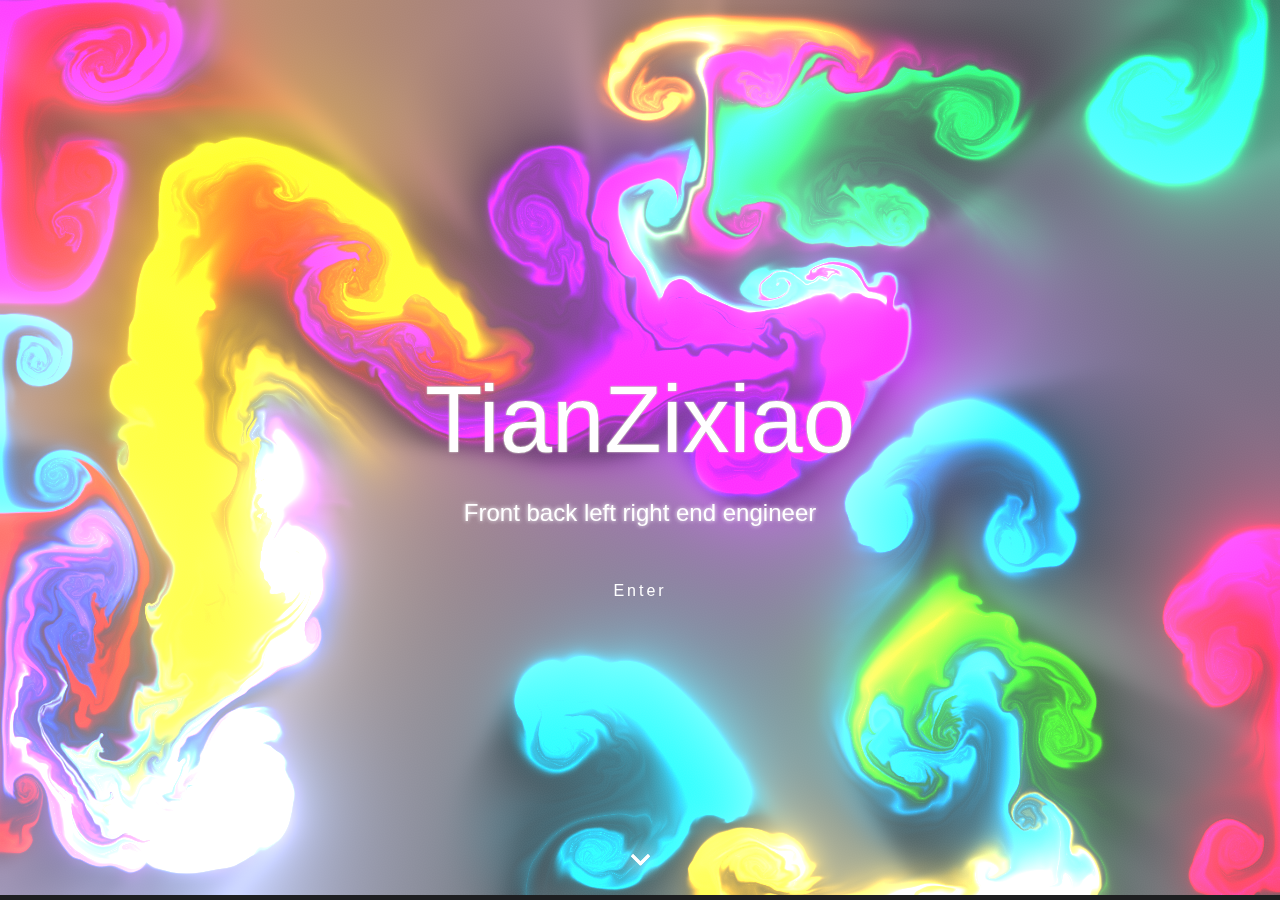
==== index.html @ 8082b752 "🎉个人主页上线~" ====
<!DOCTYPE html>
<html lang="en">
<head>
  <title>天子笑</title>
  <meta charset="utf-8">
  <meta name="viewport" content="width=device-width,initial-scale=1,maximum-scale=2">
  <meta http-equiv="X-UA-Compatible" content="IE=edge,chrome=1">
  <meta name="renderer" content="webkit">
  <meta name="theme-color" content="#222325">
  <meta name="apple-mobile-web-app-status-bar-style" content="#222325">
  <meta name="msapplication-navbutton-color" content="#222325">
	<meta name="description" content="Author:SimonMa,Category:Personal Blog">
  <link rel="icon" href="img/avatar.ico" type="image/x-icon">
  <link rel="shortcut icon" href="img/avatar.ico" type="image/x-icon">
	<link rel="stylesheet" href="css/style.css">
  <link rel="stylesheet" href="css/main.css">
  <link rel="stylesheet" href="css/fontwesome.css">
</head>
</html>
<body>
  <main>
    <div class="content content-intro">
      <div class="content-inner">
        <canvas id="background"></canvas>
        <div class="wrap fade">
          <h2 class="content-title">TianZixiao</h2>
          <h3 class="content-subtitle" original-content="Front back left right end engineer">&nbsp;</h3>
          <a class="enter">Enter</a>
          <div class="arrow arrow-1"></div>
          <div class="arrow arrow-2"></div>
        </div>
      </div>
      <div class="shape-wrap">
        <svg class="shape" width="100%" height="100vh" preserveAspectRatio="none" viewBox="0 0 1440 800" xmlns:pathdata="http://www.codrops.com/">
          <path d="M-44-50C-52.71 28.52 15.86 8.186 184 14.69 383.3 22.39 462.5 12.58 638 14 835.5 15.6 987 6.4 1194 13.86 1661 30.68 1652-36.74 1582-140.1 1512-243.5 15.88-589.5-44-50Z" pathdata:id="M -44,-50 C -137.1,117.4 67.86,445.5 236,452 435.3,459.7 500.5,242.6 676,244 873.5,245.6 957,522.4 1154,594 1593,753.7 1793,226.3 1582,-126 1371,-478.3 219.8,-524.2 -44,-50 Z"></path>
        </svg>
      </div>
    </div>
    <div class="content content-main">
      <nav>
        <a class="active" href="/" target="_blank">个人主页</a>
        <a class="clip"></a>
        <a class="time" href="https://tzxawa.github.io/" target="_blank">个人博客</a>
        <a class="clip"></a>
      </nav>
      <div class="background">
        <canvas id="startrack" width="1536" height="1065"></canvas>
        <div class="cover"></div>
      </div>
      <body>
        <div class="background">
          <canvas id="startrack"></canvas>
          <div class="cover"></div>
        </div>
        <div class="main">
          <div class="ch intro">
            <div class="container">
              <div class="hello">
                <h1 id="slogan">忘羡一曲远 曲终人不散</h1>
                <div class="kong"></div>
                <span class="toppic-line"></span>
                <h2>
                  <div class="circle">
                    <span></span>
                    <span></span>
                    <span></span>
                  </div>Welcome To TianZixiao's Home
                </h2>
              </div>
            </div>
          </div>
          <div class="ch about">
            <div class="container">
              <h2 class="chtitle">Who is <span>TianZixiao</span> ?</h2>
              <div class="clear">
                <div class="introduct">
                  <img class="avatar" src="img/avatar.webp">
                  <p style="padding-top:1em;">我希望你被簇拥包围，你走过的路要繁华盛开，要人声鼎沸。</p>
                  <br>
                  <p>有的时候这个世界看上去是灰色的，不像梦里那么五彩斑斓。可是，就算是这样也一定有些光亮在等着你，哪怕只是些很小的瞬间，也值得你努力活下去！</p>
                  <div class="chatbox">
                    <div class="line loading">
                      <span></span>
                      <span></span>
                      <span></span>
                    </div>
                  </div>
                </div>
                <ul class="skill clear">
                  <li>
                    <p>Python</p>
                    <div class="progress">
                      <div style="width:30%;"></div>
                      <span>高级动态编程语言</span>
                    </div>
                  </li>
                  <li>
                    <p>HTML</p>
                    <div class="progress">
                      <div style="width:30%;"></div>
                      <span>超文本标记语言</span>
                    </div>
                  </li>
                  <li>
                    <p>C++</p>
                    <div class="progress">
                      <div style="width:10%;"></div>
                      <span>通用的面向对象编程语言</span>
                    </div>
                  </li>
                  <li>
                    <p>CSS</p>
                    <div class="progress">
                      <div style="width:20%;"></div>
                      <span>层叠样式表</span>
                    </div>
                  </li>
                  <li>
                    <p>Docker</p>
                    <div class="progress">
                      <div style="width:5%;"></div>
                      <span>轻量服务的容器编排和使用</span>
                    </div>
                  </li>
                  <li>
                    <p>JavaScript</p>
                    <div class="progress">
                      <div style="width:5%;"></div>
                      <span>高级脚本编程语言</span>
                    </div>
                  </li>
                  <li>
                    <p>学习能力</p>
                    <div class="progress">
                      <div style="width:80%;"></div>
                      <span>高效获取与运用知识的能力</span>
                    </div>
                  </li>
                  <li>
                    <p>创造能力</p>
                    <div class="progress">
                      <div style="width:60%;"></div>
                      <span>创新独创与独立思考的能力</span>
                    </div>
                  </li>
                </ul>
              </div>
            </div>
          </div>
          <div class="find ch">
            <div class="container links">
              <h2 class="chtitle">TianZixiao の <span>Socialize<i class="fa fa-envelope faa-wrench animated"></i>
                </span>
              </h2>
              <div class="clear">
                <a href="https://github.com/tzxawa/" target="_blank">
                  <div class="item">
                    <div class="bg" style="background-color:#353535"></div>
                    <div class="inner">
                      <i class="icon-github"></i>
                      <span>Github</span>
                    </div>
                  </div>
                </a>
                <a href="mailto:tzxawa@qq.com" target="_blank">
                  <div class="item">
                    <div class="bg" style="background-color: #FAC70F"></div>
                    <div class="inner">
                      <i class="icon-mail"></i>
                      <span>Mail</span>
                    </div>
                  </div>
                </a>
                <a href="tencent://message/?uin=3085438886&amp;Site=Sambow&amp;Menu=yes">
                  <div class="item">
                    <div class="bg" style="background-color:#e6162d"></div>
                    <div class="inner">
                      <i class="icon-qq"></i>
                      <span>QQ</span>
                    </div>
                  </div>
                </a>
              </div>
            </div>
          </div>
          <div class="gate ch">
            <div class="container links">
              <h2 class="chtitle">TianZixiao の <span>Friendlinks<i class="fa fa-link faa-spin animated"></i>
                </span>
              </h2>
              <div class="clear">
                <a href="https://tzxawa.github.io/" target="_blank">
                  <div class="item">
                    <div class="avatar">
                      <img src="img/avatar.webp">
                    </div>
                    <div class="inner">
                      <h5>Blog</h5>
                      <p>个人博客</p>
                    </div>
                  </div>
                </a>
                <a href="/" target="_blank">
                  <div class="item">
                    <div class="avatar">
                      <img src="img/avatar.webp">
                    </div>
                    <div class="inner">
                      <h5>Home</h5>
                      <p>个人主页</p>
                    </div>
                  </div>
                </a>
              </div>
            </div>
          </div>
          <div class="footer ch">
            <div class="container">
              <h3>TianZixiao's Home</h3>
              <p>忘羡一曲远 曲终人不散</p>
              <p id="current-year"></p>
                <strong>
                  <script language="JavaScript" type="text/javascript">
                    var now = new Date();
                    var year = now.getFullYear();
                    if (year === 2023) {
                      document.getElementById("current-year").innerHTML = "© 2023";
                    }
                    else {
                      document.getElementById("current-year").innerHTML = "© 2023-" + year;
                    }
                  </script>
                </strong>
							<p class="c">基于<a href="https://github.com/Ukenn2112/Ukenn-index/" target="_blank" rel="noopener noreferrer">Ukenn index</a>开发</p>
              <p class="c">本网页艰难运行了<b class="c">
                  <strong>
                    <script language="JavaScript" type="text/javascript">
                      var urodz = new Date("05/01/2023");
                      var now = new Date();
                      var ile = now.getTime() - urodz.getTime();
                      var dni = Math.floor(ile / (1000 * 60 * 60 * 24));
                      document.write(+dni)
                    </script>
                  </strong>
                </b>Days</p>
            </div>
          </div>
        </div>
        <div id="card">
          <div class="card-inner fade">
            <header>
              <img src="img/avatar.webp" width="100" height="100" alt="avatar">
              <h1 data-translate="name">TianZixiao</h1>
              <h2 id="signature" data-translate="signature">Code &amp; Input &amp; Output</h2>
            </header>
            <ul>
              <li>
                <a href="https://tzxawa.github.io" aria-label="Blog">
                  <i class="icon icon-bokeyuan"></i>
                  <span data-translate="Blog">Blog</span>
                </a>
              </li>
              <li>
                <a href="https://tzxawa.github.io/about" aria-label="About">
                  <i class="icon icon-xiaolian"></i>
                  <span data-translate="About">About</span>
                </a>
              </li>
              <li>
                <a href="mailto:tzxawa@qq.com" aria-label="Email" target="_blank">
                  <i class="icon icon-email"></i>
                  <span data-translate="Email">Email</span>
                </a>
              </li>
              <li>
                <a href="https://github.com/tzxawa/" aria-label="Github" target="_blank">
                  <i class="icon icon-github"></i>
                  <span data-translate="Github">Github</span>
                </a>
              </li>
            </ul>
          </div>
        </div>
      </body>
    </div>
    <script src="https://npm.elemecdn.com/animejs@3.1.0/lib/anime.min.js"></script>
    <script>
      window.$ = selector => document.querySelector(selector)
      const getOriginalContent = selector => $(selector).getAttribute("original-content")
      window.subtitle = getOriginalContent(".content-subtitle")
      window.signature = getOriginalContent("#signature")
      window.config = {
      	SIM_RESOLUTION: 128,
      	DYE_RESOLUTION: 1024,
      	CAPTURE_RESOLUTION: 512,
      	DENSITY_DISSIPATION: 1,
      	VELOCITY_DISSIPATION: 0.2,
      	PRESSURE: 0.8,
      	PRESSURE_ITERATIONS: 20,
      	CURL: 30,
      	SPLAT_RADIUS: 0.25,
      	SPLAT_FORCE: 6000,
      	SHADING: true,
      	COLORFUL: true,
      	COLOR_UPDATE_SPEED: 10,
      	PAUSED: false,
      	BACK_COLOR: { r: 30, g: 31, b: 33 },
      	TRANSPARENT: false,
      	BLOOM: true,
      	BLOOM_ITERATIONS: 8,
      	BLOOM_RESOLUTION: 256,
      	BLOOM_INTENSITY: 0.4,
      	BLOOM_THRESHOLD: 0.8,
      	BLOOM_SOFT_KNEE: 0.7,
      	SUNRAYS: true,
      	SUNRAYS_RESOLUTION: 196,
      	SUNRAYS_WEIGHT: 1.0,
      }
    </script>
    <script src="js/main.js"></script>
    <script src="js/background.js"></script>
    <script src="js/function.js"></script>
    <script src="js/fontwesome.js"></script>
    <script src="js/page.js"></script>
    <script src="js/stats.js"></script>
  </main>
</body>
---- css/style.css ----
html {
  --color-link: #5f5f5f;
  --color-link-hover: #ff963b;
  --color-enter: #fff;
  --color-title: #fff;
  --color-content: #222325;
  --font-alt: 200 6vw/1 "Comic Sans MS", "Helvetica Neue", "Microsoft Yahei", "Microsoft Yahei", -apple-system, sans-serif
}

.fade {
  opacity: 0;
  transition: all 1s;
  transform: translateY(200px)
}

.fade.in {
  opacity: 1;
  transform: none
}

* {
  box-sizing: border-box;
  -webkit-text-size-adjust: none
}

html {
  font-size: 20px !important
}

body,
html {
  height: 100%;
  margin: 0;
  padding: 0;
  border: 0
}

body {
  font-family: Comic Sans MS, Helvetica Neue, Microsoft Yahei, -apple-system, sans-serif !important;
  -ms-flex-align: center;
  align-items: center;
  -ms-flex-pack: center;
  justify-content: center;
  min-height: 100vh;
  -webkit-font-smoothing: antialiased;
  -moz-osx-font-smoothing: grayscale;
  -webkit-touch-callout: none
}

ul {
  margin: 0;
  padding: 0
}

img {
  border: 0;
  vertical-align: middle
}

body {
  cursor: url(../img/default.cur), auto !important
}

a,
img {
  cursor: url(../img/pointer.cur), auto !important
}

a {
  text-decoration: none;
  color: var(--color-link);
  outline: 0
}

@font-face {
  font-family: iconfont;
  font-display: auto;
  src: url(//at.alicdn.com/t/font_1056856_p9cyrhslv5j.eot?t=1551327438450);
  src: url(//at.alicdn.com/t/font_1056856_p9cyrhslv5j.eot?t=1551327438450#iefix) format("embedded-opentype"), url("[data-uri]") format("woff2"), url(//at.alicdn.com/t/font_1056856_p9cyrhslv5j.woff?t=1551327438450) format("woff"), url(//at.alicdn.com/t/font_1056856_p9cyrhslv5j.ttf?t=1551327438450) format("truetype"), url(//at.alicdn.com/t/font_1056856_p9cyrhslv5j.svg?t=1551327438450#iconfont) format("svg")
}

.icon {
  display: block;
  width: 1.5em;
  height: 1.5em;
  margin: 0 auto;
  fill: currentColor;
  font-family: iconfont !important;
  font-size: inherit;
  font-style: normal;
  -webkit-font-smoothing: antialiased;
  -moz-osx-font-smoothing: grayscale
}

.icon-github:before {
  content: "\e7ab"
}

.icon-twitter:before {
  content: "\ecc1"
}

.icon-other:before {
  content: "\e631"
}

.icon-email:before {
  content: "\e62d"
}

.icon-bokeyuan:before {
  content: "\e603"
}

.icon-xiaolian:before {
  content: "\e650"
}

.icon-wechat:before {
  content: "\f23b"
}

main {
  overflow: hidden
}

.content,
main {
  height: 100vh;
  width: 100%;
  position: relative
}

.content {
  background: radial-gradient(#313131, #0a0a0a)
}

.content-intro {
  z-index: 100;
  height: 200vh
}

.content-main {
  position: fixed;
  top: 0;
  left: 0;
  overflow: auto
}

.content-inner {
  position: relative
}

.content-inner,
.wrap {
  width: 100%;
  height: 100vh
}

.wrap {
  display: -ms-flexbox;
  display: flex;
  -ms-flex-wrap: wrap;
  flex-wrap: wrap;
  -ms-flex-direction: column;
  flex-direction: column;
  -ms-flex-align: center;
  align-items: center;
  -ms-flex-pack: center;
  justify-content: center;
  text-align: center
}

.content-intro .content-inner {
  background: var(--color-content);
  -webkit-user-select: none;
  -moz-user-select: none;
  -ms-user-select: none;
  user-select: none
}

.shape {
  height: 100vh;
  width: 100%;
  display: block;
  fill: var(--color-content)
}

.shape-wrap {
  position: relative;
  z-index: 10;
  margin: -5px 0 0;
  will-change: scroll-position
}

.content-title {
  font-family: Comic Sans MS, Helvetica Neue, Microsoft Yahei, -apple-system, sans-serif;
  font-size: 4.7rem;
  font-weight: 200;
  color: var(--color-title);
  line-height: 1;
  margin-top: .8em;
  margin-bottom: .3em;
  animation: whiteShadow 1.5s ease-in-out infinite alternate;
  text-shadow: #452d2d 0 0 1px, #fffffb 0 0 1px, #fffffb 0 0 2px
}

@media screen and (max-width:50em) {
  .content-title {
    font-size: 2rem
  }
}

@keyframes whiteShadow {
  0% {
    text-shadow: 0 0 1px #fff, 0 0 2px #fff, 0 0 3px #fff, 0 0 5px #333, 0 0 8px #333, 0 0 9px #333, 0 0 10px #333, 0 0 15px #333
  }

  to {
    text-shadow: 0 0 .5px #fff, 0 0 1px #fff, 0 0 1.5px #fff, 0 0 2px #333, 0 0 4px #333, 0 0 5px #333, 0 0 6px #333, 0 0 8px #333
  }
}

.content-subtitle {
  color: #fff;
  font-family: Comic Sans MS, Helvetica Neue, Microsoft Yahei, -apple-system, sans-serif;
  font-size: 1.2rem;
  font-weight: 200;
  margin-bottom: 2em;
  text-shadow: 0 0 4px #fff
}

@media screen and (max-width:1024px) {
  .content-subtitle {
    font-size: 1rem
  }
}

@media screen and (max-width:768px) {
  .content-subtitle {
    font-size: .8rem
  }
}

@media screen and (max-width:560px) {
  .content-subtitle {
    font-size: .7rem
  }
}

@media screen and (max-width:480px) {
  .content-subtitle {
    font-size: .6rem
  }
}

.enter {
  color: var(--color-enter);
  font-size: .8rem;
  letter-spacing: 3px;
  white-space: pre;
  pointer-events: auto;
  transition: all .4s;
  z-index: 999
}

.enter:focus,
.enter:hover {
  color: var(--color-link-hover)
}

.arrow {
  position: absolute;
  left: 49.5%;
  top: 95%;
  transform-origin: 50% 50%;
  transform: translate3d(-50%, 0, 0)
}

.arrow-1 {
  animation: arrow-movement 2s ease-in-out infinite
}

.arrow-2 {
  animation: arrow-movement 2s 1s ease-in-out infinite
}

.arrow:after,
.arrow:before {
  background: #fff;
  content: "";
  display: block;
  height: 3px;
  position: absolute;
  top: 0;
  left: 0;
  width: 13px;
  box-shadow: 1px 1px 20px 0 #fff
}

.arrow:before {
  transform: rotate(45deg) translateX(-10%);
  transform-origin: top left
}

.arrow:after {
  transform: rotate(-45deg) translateX(10%);
  transform-origin: top right
}

@keyframes arrow-movement {
  0% {
    opacity: 0;
    top: 92%
  }

  70% {
    opacity: 1
  }

  to {
    opacity: 0
  }
}

.content-subtitle span {
  animation: letter-glow .7s 0s ease both
}

@keyframes letter-glow {
  0% {
    opacity: 0;
    text-shadow: 0 0 1px hsla(0, 0%, 100%, .1)
  }

  66% {
    opacity: 1;
    text-shadow: 0 0 20px hsla(0, 0%, 100%, .9)
  }

  77% {
    opacity: 1
  }

  to {
    opacity: .7;
    text-shadow: 0 0 20px hsla(0, 0%, 100%, .2)
  }
}

.content-subtitle span:first-child {
  animation-delay: 50ms
}

.content-subtitle span:nth-child(2) {
  animation-delay: .1s
}

.content-subtitle span:nth-child(3) {
  animation-delay: .15s
}

.content-subtitle span:nth-child(4) {
  animation-delay: .2s
}

.content-subtitle span:nth-child(5) {
  animation-delay: .25s
}

.content-subtitle span:nth-child(6) {
  animation-delay: .3s
}

.content-subtitle span:nth-child(7) {
  animation-delay: .35s
}

.content-subtitle span:nth-child(8) {
  animation-delay: .4s
}

.content-subtitle span:nth-child(9) {
  animation-delay: .45s
}

.content-subtitle span:nth-child(10) {
  animation-delay: .5s
}

.content-subtitle span:nth-child(11) {
  animation-delay: .55s
}

.content-subtitle span:nth-child(12) {
  animation-delay: .6s
}

.content-subtitle span:nth-child(13) {
  animation-delay: .65s
}

.content-subtitle span:nth-child(14) {
  animation-delay: .7s
}

.content-subtitle span:nth-child(15) {
  animation-delay: .75s
}

.content-subtitle span:nth-child(16) {
  animation-delay: .8s
}

.content-subtitle span:nth-child(17) {
  animation-delay: .85s
}

.content-subtitle span:nth-child(18) {
  animation-delay: .9s
}

.content-subtitle span:nth-child(19) {
  animation-delay: .95s
}

.content-subtitle span:nth-child(20) {
  animation-delay: 1s
}

.content-subtitle span:nth-child(21) {
  animation-delay: 1.05s
}

.content-subtitle span:nth-child(22) {
  animation-delay: 1.1s
}

.content-subtitle span:nth-child(23) {
  animation-delay: 1.15s
}

.content-subtitle span:nth-child(24) {
  animation-delay: 1.2s
}

.content-subtitle span:nth-child(25) {
  animation-delay: 1.25s
}

.content-subtitle span:nth-child(26) {
  animation-delay: 1.3s
}

.content-subtitle span:nth-child(27) {
  animation-delay: 1.35s
}

.content-subtitle span:nth-child(28) {
  animation-delay: 1.4s
}

.content-subtitle span:nth-child(29) {
  animation-delay: 1.45s
}

.content-subtitle span:nth-child(30) {
  animation-delay: 1.5s
}

.content-subtitle span:nth-child(31) {
  animation-delay: 1.55s
}

.content-subtitle span:nth-child(32) {
  animation-delay: 1.6s
}

.content-subtitle span:nth-child(33) {
  animation-delay: 1.65s
}

.content-subtitle span:nth-child(34) {
  animation-delay: 1.7s
}

.content-subtitle span:nth-child(35) {
  animation-delay: 1.75s
}

.content-subtitle span:nth-child(36) {
  animation-delay: 1.8s
}

.content-subtitle span:nth-child(37) {
  animation-delay: 1.85s
}

.content-subtitle span:nth-child(38) {
  animation-delay: 1.9s
}

#background {
  position: absolute;
  width: 100%;
  height: 100%;
  z-index: -1
}

#card {
  position: relative;
  width: 100vw;
  height: 100vh;
  color: #93979e;
  display: -ms-flexbox;
  display: flex;
  -ms-flex-pack: center;
  justify-content: center;
  -ms-flex-align: center;
  align-items: center;
  display: none;
  text-align: center;
  transition: width .5s ease, height .5s ease
}

#card .card-inner {
  padding: 0;
  border: 0;
  width: 35%
}

@media screen and (max-width:1024px) {
  #card .card-inner {
    width: 45%
  }
}

@media screen and (max-width:768px) {
  #card .card-inner {
    width: 50%
  }
}

@media screen and (max-width:540px) {
  #card .card-inner {
    width: 60% !important
  }

  #card .card-inner header h1 {
    font-size: 1rem !important
  }

  #card .card-inner header h2,
  #card .card-inner ul li {
    font-size: .8rem !important
  }
}

@media screen and (max-width:480px) {
  #card .card-inner {
    width: 90% !important
  }
}

@media screen and (max-width:360px) {
  #card .card-inner {
    width: 100% !important
  }
}

#card .card-inner header {
  border-bottom: 1px solid hsla(0, 0%, 100%, .1);
  margin-bottom: 40px
}

#card .card-inner header img {
  border: 3px solid #fff;
  border-radius: 50%;
  box-shadow: 0 0 1px 1px rgba(0, 0, 0, .3);
  transition: .4s ease-in-out
}

#card .card-inner header h1 {
  margin: 15px 15px 0;
  color: #fff;
  font-size: 2rem;
  line-height: 1.2em;
  font-weight: 300
}

#card .card-inner header h2 {
  color: #ccc;
  letter-spacing: 3px;
  font-size: .8rem;
  font-weight: lighter
}

#card .card-inner ul {
  position: relative;
  margin: 0;
  list-style-type: none;
  display: -ms-inline-flexbox;
  display: inline-flex;
  width: 100%;
  -ms-flex-pack: distribute;
  justify-content: space-around;
  border-bottom: 1px solid hsla(0, 0%, 100%, .1);
  padding-bottom: 40px
}

#card .card-inner ul li {
  display: inline-block;
  transition: all .2s;
  width: 100%;
  height: 100%;
  border-left: .1px solid hsla(0, 0%, 100%, .1);
  border-right: .1px solid hsla(0, 0%, 100%, .1)
}

#card .card-inner ul li a {
  color: #b6b6b6;
  transition: all .2s
}

#card .card-inner ul li a:hover {
  color: #f6f6f6;
  text-shadow: 0 0 2px #f6f6f6
}

#card .card-inner ul li:hover {
  transform: translateY(-2px)
}
---- css/main.css ----
* {
  padding: 0;
  margin: 0;
  transition-timing-function: cubic-bezier(0.19, 1, 0.22, 1)
}

body,
html {
  font-family: Microsoft YaHei;
  -webkit-font-smoothing: antialiased;
  color: #fff;
  line-height: 1.5;
  background-color: #212121;
  font-size: 14px;
  overflow-x: hidden
}

.intro {
  position: relative
}

.clear:after {
  content: "";
  display: block;
  height: 0;
  visibility: hidden;
  clear: both
}

.chatbox>.line {
  display: none
}

#startrack {
  height: 140%;
  width: 100%
}

.background.fixed {
  position: fixed;
  top: -20%;
  pointer-events: none
}

.background {
  position: absolute;
  top: 0;
  left: 0;
  width: 100vw;
  height: 100vh
}

.background .cover {
  position: absolute;
  bottom: -42%;
  left: 0;
  height: 100%;
  width: 100%;
  background: linear-gradient(0deg, #202020 30%, rgba(32, 32, 32, 0))
}

nav {
  position: fixed;
  left: 20px;
  bottom: 0;
  z-index: 2;
  transform: rotate(-90deg) translateZ(0);
  transform-origin: 0 0;
  transition: all .3s ease-out;
  vertical-align: middle;
  font-family: Roboto, Tahoma, Consolas, Microsoft YaHei
}

nav a.clip {
  height: 3px;
  width: 3px;
  background: #fff;
  border-radius: 100%
}

nav a {
  display: inline-block;
  font-size: 13px;
  color: #fff;
  text-decoration: none;
  margin: 0 10px;
  opacity: 0.4;
  transition: all 0.3s;
  vertical-align: middle
}

nav a.time {
  opacity: 1
}

nav a.active,
nav a:hover {
  text-decoration: underline;
  opacity: 1
}

.ch {
  width: 100%;
  padding: 80px 0;
  animation: fadedown 1s cubic-bezier(0.19, 1, 0.22, 1);
  -webkit-animation: fadedown 1s cubic-bezier(.19, 1, 0.22, 1);
  -ms-animation: fadedown 1s cubic-bezier(0.19, 1, 0.22, 1);
  -moz-animation: fadedown 1s cubic-bezier(0.19, 1, 0.22, 1)
}

.ch h2.chtitle {
  padding-bottom: 30px;
  font-size: 26px;
  letter-spacing: 0.2em;
  color: hsla(0, 0%, 100%, 0.5)
}

.ch h2.chtitle span {
  color: #fff
}

.ch h2.chtitle:after {
  content: "";
  display: block;
  width: 10%;
  height: 5px;
  background-color: hsla(0, 0%, 100%, 0.5);
  margin-top: 30px
}

@keyframes fadedown {
  0% {
    opacity: 0;
    transform: translateY(-50px)
  }

  to {
    opacity: 1;
    transform: translateY(0)
  }
}

.container {
  position: relative;
  margin: 0 auto;
  height: 100%;
  padding: 20px
}

.intro {
  color: #fff;
  height: 100vh;
  padding: 0
}

.intro .container {
  animation: fadedown 3.5s cubic-bezier(0.19, 1, 0.22, 1);
  -webkit-animation: fadedown 3.5s cubic-bezier(0.19, 1, 0.22, 1);
  -ms-animation: fadedown 3.5s cubic-bezier(0.19, 1, 0.22, 1);
  -moz-animation: fadedown 3.5s cubic-bezier(0.19, 1, 0.22, 1)
}

.hello {
  position: absolute;
  bottom: 20%;
  left: 0;
  padding: 10px
}

.hello h1,
.hello h2 {
  font-weight: 400;
  font-size: 22px;
  line-height: 1.5em;
  letter-spacing: 0.2em
}

.hello h1 {
  font-size: 42px;
  letter-spacing: 0.5em
}

.hello h2 {
  padding-top: 0.6em
}

.hello .circle {
  float: left;
  margin-right: 10px;
  letter-spacing: 0
}

.hello .circle span {
  display: inline-block;
  width: 13px;
  height: 13px;
  background-color: #fff;
  border-radius: 100%;
  margin-right: 5px
}

.hello .circle span:first-child {
  background-color: #ff493f
}

.hello .circle span:nth-child(2) {
  background-color: #f7c900
}

.hello .circle span:nth-child(3) {
  background-color: #00ff37
}

.about .introduct {
  line-height: 2em
}

.about .introduct img.avatar {
  float: right;
  width: 140px;
  margin-left: 40px;
  margin-right: 20px;
  border-radius: 100%
}

.about ul.skill {
  margin-top: 50px
}

.about ul.skill li {
  list-style: none;
  padding: 10px 0;
  width: 45%;
  float: left;
  margin-right: 5%
}

.about ul.skill li p {
  display: inline-block;
  width: 26%;
  margin-right: 3%;
  font-size: 12px
}

.about ul.skill li .progress {
  display: inline-block;
  width: 70%;
  height: 3px;
  background-color: hsla(0, 0%, 100%, .2);
  vertical-align: middle
}

.about ul.skill li .progress span {
  font-size: 12px;
  color: hsla(0, 0%, 100%, 0.4);
  opacity: 0;
  position: relative;
  top: -5px;
  letter-spacing: 0.5em;
  transition: all 0.3s
}

.about ul.skill li:hover .progress span {
  opacity: 1;
  top: 0
}

.about ul.skill li .progress div {
  background-color: #fff;
  height: 3px;
  position: relative
}

ul.skill li .progress div {
  animation: progressin 7s;
  -webkit-animation: progressin 7s;
  -ms-animation: progressin 7s;
  -moz-animation: progressin 7s
}

@keyframes progressin {
  0% {
    width: 0
  }
}

.about ul.skill li .progress div:after {
  content: "";
  display: inline-block;
  position: absolute;
  right: -4px;
  top: -8px;
  width: 0;
  height: 0;
  border-left: 4px solid transparent;
  border-right: 4px solid transparent;
  border-top: 3px solid #fff
}

.links a {
  color: #fff;
  text-decoration: none
}

.find .links .item {
  position: relative;
  width: 17.6%;
  height: 80px;
  line-height: 80px;
  margin: 10px 1.2%;
  padding: 5px 0;
  text-align: center;
  float: left;
  transition: all 0.2s;
  opacity: 0.9
}

.find .links .item:hover {
  opacity: 1;
  transform: translateY(-10px);
  -webkit-animation: index-link-active 1s cubic-bezier(0.315, 0.605, 0.375, 0.925) forwards
}

.find .links .item .inner {
  position: relative;
  z-index: 1
}

.find .links .item .bg {
  position: absolute;
  bottom: 0;
  left: 0;
  width: 100%;
  height: 1.8%;
  z-index: 0;
  transition: all 0.15s
}

.find .links .item:hover .bg {
  height: 100%;
  width: 100%;
  border-radius: 5px;
  box-shadow: 0 3px 20px rgba(0, 0, 0, 0.28)
}

.find .links .item i {
  font-size: 20px
}

.find .links .item span {
  display: inline-block;
  width: 100px
}

.find .links .col-3 .item {
  width: 30.93%;
  margin: 10px 1.2%
}

.gate .links .item {
  margin: 5px 0;
  padding: 15px 1.5%;
  float: left;
  width: 22%;
  height: 80px;
  transition: all 0.2s;
  opacity: 0.85
}

.gate .links .item.akarin {
  opacity: 0.58
}

.gate .links .item:hover {
  opacity: 1;
  border-radius: 5px;
  background-color: hsla(0, 0%, 100%, .25);
  transform: translateY(-5px);
  box-shadow: 0 3px 20px rgba(0, 0, 0, 0.28);
  -webkit-animation: index-link-active 1s cubic-bezier(0.315, 0.605, 0.375, 0.925) forwards
}

.gate .links .item .avatar {
  float: left;
  height: 60px;
  line-height: 60px;
  width: 60px;
  border-radius: 100%;
  text-align: center;
  margin-right: 15px;
  background-color: #353535;
  overflow: hidden
}

.gate .links .item .avatar i {
  font-size: 24px
}

.gate .links .item .avatar img {
  height: 60px;
  max-width: 60px;
  border-radius: 100%
}

.gate .links .item .inner {
  padding: 6px
}

.gate .links .item .inner h5 {
  font-weight: 400;
  font-size: 17px
}

.gate .links .item .inner p {
  font-size: 13px;
  color: hsla(0, 0%, 100%, 0.6)
}

.footer {
  text-align: center
}

.footer a {
  color: inherit;
  text-decoration: none
}

.footer a:hover {
  text-decoration: underline
}

.footer h3 {
  font-weight: 400;
  font-size: 20px;
  letter-spacing: 0.8em;
  margin: 6px 0
}

p#current-year {
  margin-top: 10px;
}

.footer p {
  font-size: 15px;
  letter-spacing: 0.5em;
  opacity: 0.3
}

.footer p.c {
  margin-top: 5px;
  letter-spacing: 0.3em
}

.chatbox .line {
  margin: 40px 0
}

.chatbox .line p {
  margin: 10px 0
}

.chatbox .question a {
  display: inline-block;
  background-color: hsla(0, 0%, 100%, .3);
  border-radius: 10px 10px 10px 0;
  font-size: 12px;
  padding: 0 10px;
  margin-right: 10px;
  cursor: pointer;
  opacity: 0.8;
  transform: translateY(0);
  transition: all 0.2s
}

.chatbox .question a:hover {
  opacity: 1;
  transform: translateY(-2px);
  -webkit-animation: index-link-active 1s cubic-bezier(0.315, 0.605, 0.375, 0.925) forwards
}

.chatbox .question.disable a {
  opacity: 0.3
}

.chatbox .question.disable a.selected {
  opacity: 0.9
}

.chatbox .question a.error {
  opacity: 0.3;
  animation: error 0.2s ease-in-out
}

.chatbox .loading span {
  display: inline-block;
  height: 10px;
  width: 10px;
  border-radius: 100%;
  background-color: #fff;
  margin-right: 5px;
  animation: loading-point 1.4s ease-in-out infinite both
}

.chatbox .loading span:first-child {
  animation-delay: 0.2s
}

.chatbox .loading span:nth-child(2) {
  animation-delay: 0.4s
}

.chatbox .loading span:nth-child(3) {
  animation-delay: 0.6s
}

@keyframes loading-point {
  0% {
    opacity: 0.8
  }

  50% {
    opacity: 0.25
  }

  to {
    opacity: 1
  }
}

@keyframes error {
  0% {
    transform: translateX(0)
  }

  25% {
    transform: translateX(-2px)
  }

  50% {
    transform: translateX(0)
  }

  75% {
    transform: translateX(2px)
  }

  to {
    transform: translateX(0)
  }
}

@keyframes index-link-active {
  0% {
    transform: perspective(1600px) rotateX(0) rotateY(0) translateZ(0)
  }

  16% {
    transform: perspective(1600px) rotateX(10deg) rotateY(5deg) translateZ(32px)
  }

  to {
    transform: perspective(1600px) rotateX(0) rotateY(0) translateZ(65px)
  }
}

@media screen and (min-width:1400px) {
  .container {
    width: 70%
  }

  nav a {
    font-size: 18px
  }
}

@media screen and (max-width:700px) {

  body,
  html {
    min-width: 0
  }

  .container {
    width: auto;
    margin: 0 5%
  }

  div.el span {
    display: block;
    width: 60%;
    left: 0;
    top: 75px;
    margin: -40% auto 0
  }

  nav {
    padding: 15px 5%;
    overflow: auto;
    font-size: 13px;
    left: 0;
    top: inherit;
    bottom: 0;
    transform: rotate(0) translateZ(0);
    transform-origin: 0 100%;
    white-space: nowrap;
    width: 100%;
    height: 35px;
    background: linear-gradient(180deg, transparent, rgba(0, 0, 0, 0.8))
  }

  .ch {
    padding: 40px 0
  }

  .hello {
    width: 90%;
    padding: 5%;
    text-align: center;
    bottom: 50%
  }

  .hello .circle {
    float: none;
    margin-right: 0
  }

  .hello h2 {
    padding-top: 0
  }

  .hello h1,
  .hello h2 {
    font-weight: 400;
    font-size: 14px
  }

  .hello .circle {
    padding: 20px
  }

  .hello .circle span {
    margin: 0 5px;
    width: 10px;
    height: 10px
  }

  .hello h1 {
    font-size: 26px
  }

  .about .introduct img.avatar {
    float: none;
    margin-left: 0;
    margin-right: 0;
    width: 100px
  }

  .about .introduct,
  .about .skill {
    float: none;
    width: auto
  }

  .about .skill {
    padding-top: 40px
  }

  .about ul.skill li {
    width: 100%
  }

  .find .links .item,
  .gate .links .item {
    width: 46%;
    height: auto;
    padding: 5px 0;
    margin: 10px 2%
  }

  .find .links .item {
    height: 80px;
    line-height: 80px;
    font-size: 13px
  }

  .gate .links .item .avatar {
    height: 80px;
    line-height: 80px;
    width: 80px
  }

  .gate .links .item .avatar img {
    height: 40px;
    max-width: 40px
  }

  .gate .links .item .inner {
    padding: 0
  }

  .gate .links .item .inner h5 {
    font-size: 15px
  }

  .gate .links .item .inner h5,
  .gate .links .item .inner p {
    white-space: nowrap;
    text-overflow: ellipsis;
    overflow: hidden
  }

  .footer {
    padding-bottom: 100px
  }

  .footer h3,
  .footer p {
    letter-spacing: 0.2em
  }
}
---- css/fontwesome.css ----
@font-face {
  font-family: font;
  src: url(../assets/font.woff2);
  font-display: swap;
  font-weight: lighter;
  font-weight: 400;
  font-style: normal
}

.icon-github:before,
.main [class*=" icon-"]:before,
.main [class^=icon-]:before {
  font-family: font;
  font-style: normal;
  font-weight: 400;
  display: inline-block;
  text-decoration: inherit;
  width: 1em;
  margin-right: .2em;
  text-align: center;
  font-variant: normal;
  text-transform: none;
  line-height: 1em;
  margin-left: .2em;
  -webkit-font-smoothing: antialiased;
  -moz-osx-font-smoothing: grayscale
}

.icon-search:before {
  content: "\e800"
}

.icon-info:before {
  content: "\e801"
}

.icon-comment:before {
  content: "\e802"
}

.icon-v2ex:before {
  content: "\e803"
}

.icon-zhihu:before {
  content: "\e804"
}

.icon-bilibili:before {
  content: "\e805"
}

.icon-netease_music:before {
  content: "\e806"
}

.icon-tencent_qzone:before {
  content: "\e807"
}

.icon-mail:before {
  content: "\e808"
}

.icon-bookmark:before {
  content: "\e809"
}

.icon-link:before {
  content: "\e80a"
}

.icon-twitter:before {
  content: "\f099"
}

.icon-gplus:before {
  content: "\f0d5"
}

.icon-github:before {
  content: "\f113"
}

.icon-unlink:before {
  content: "\f127"
}

.icon-instagram:before {
  content: "\f16d"
}

.icon-weibo:before {
  content: "\f18a"
}

.icon-qq:before {
  content: "\f1d6"
}
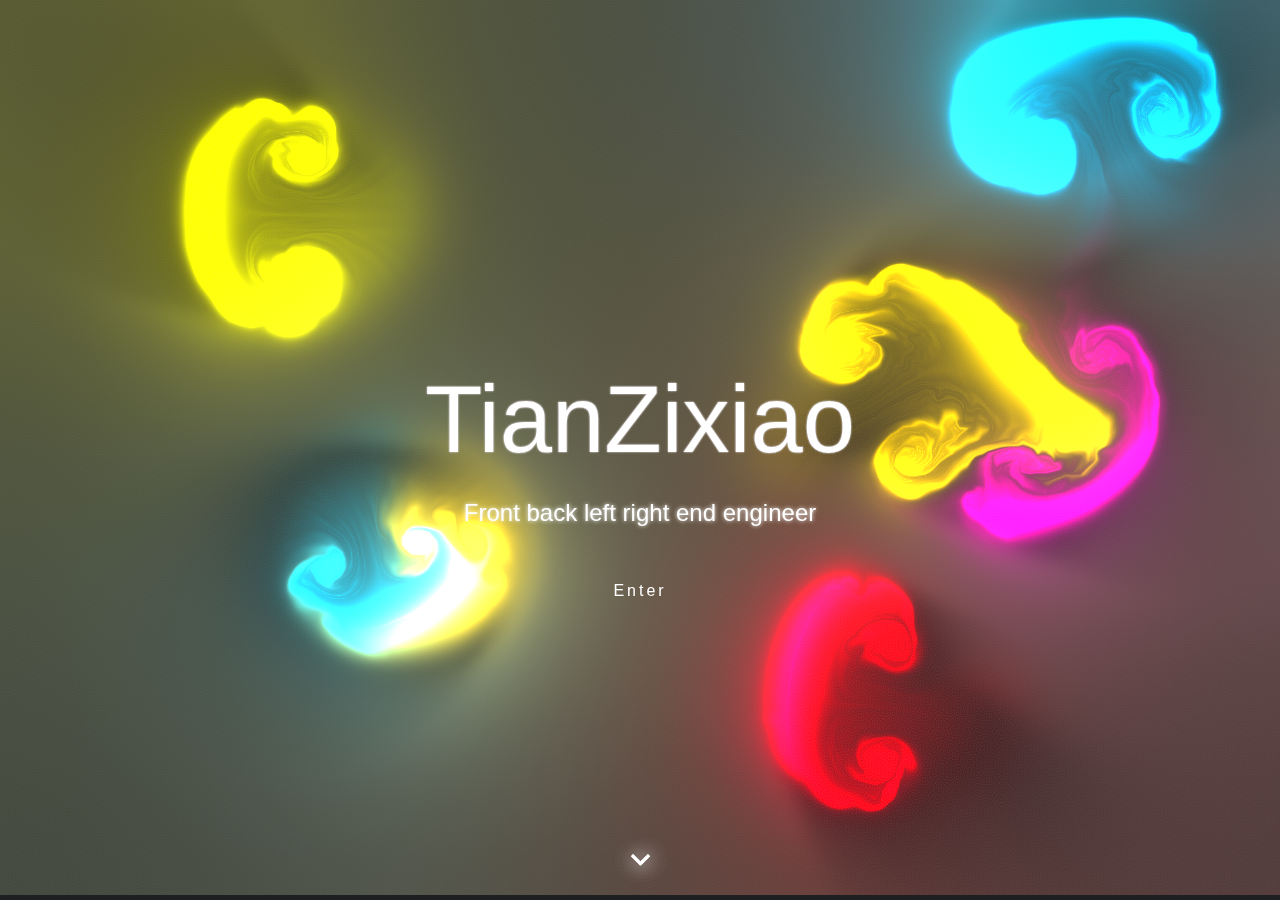
==== commit 2b5a0ec2: "✨主页链接更新~" ====
--- a/index.html
+++ b/index.html
@@ -38,7 +38,7 @@
     </div>
     <div class="content content-main">
       <nav>
-        <a class="active" href="/" target="_blank">个人主页</a>
+        <a class="active" href="/tzx-index/index.html" target="_blank">个人主页</a>
         <a class="clip"></a>
         <a class="time" href="https://tzxawa.github.io/" target="_blank">个人博客</a>
         <a class="clip"></a>
@@ -200,7 +200,7 @@
                     </div>
                   </div>
                 </a>
-                <a href="/" target="_blank">
+                <a href="/tzx-index/index.html" target="_blank">
                   <div class="item">
                     <div class="avatar">
                       <img src="img/avatar.webp">
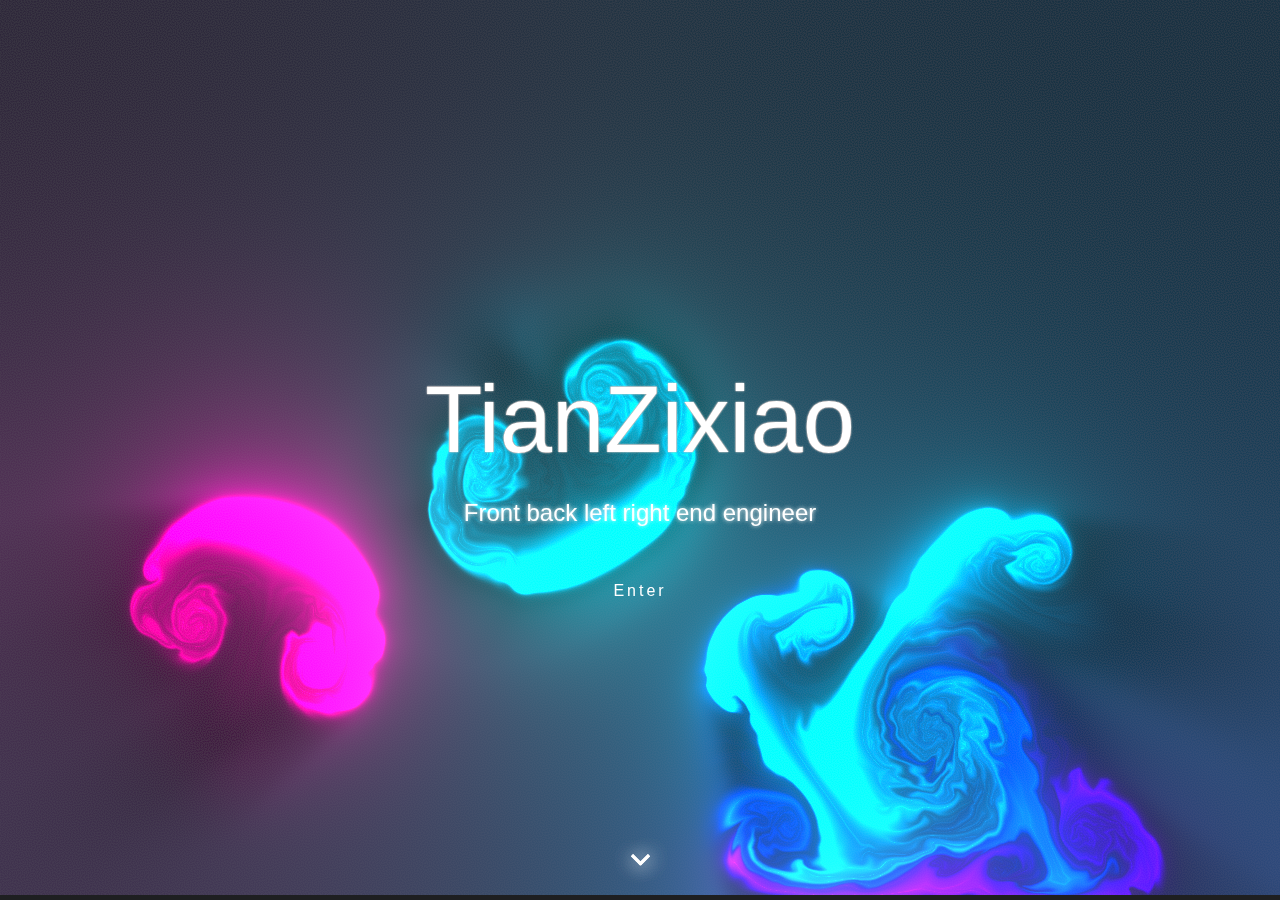
==== commit fed1af3e: "🎉控制台图标更新~" ====
--- a/index.html
+++ b/index.html
@@ -38,7 +38,7 @@
     </div>
     <div class="content content-main">
       <nav>
-        <a class="active" href="/tzx-index/index.html" target="_blank">个人主页</a>
+        <a class="active" href="https://tzxawa.github.io/tzx-index/index.html" target="_blank">个人主页</a>
         <a class="clip"></a>
         <a class="time" href="https://tzxawa.github.io/" target="_blank">个人博客</a>
         <a class="clip"></a>
@@ -200,7 +200,7 @@
                     </div>
                   </div>
                 </a>
-                <a href="/tzx-index/index.html" target="_blank">
+                <a href="https://tzxawa.github.io/tzx-index/index.html" target="_blank">
                   <div class="item">
                     <div class="avatar">
                       <img src="img/avatar.webp">
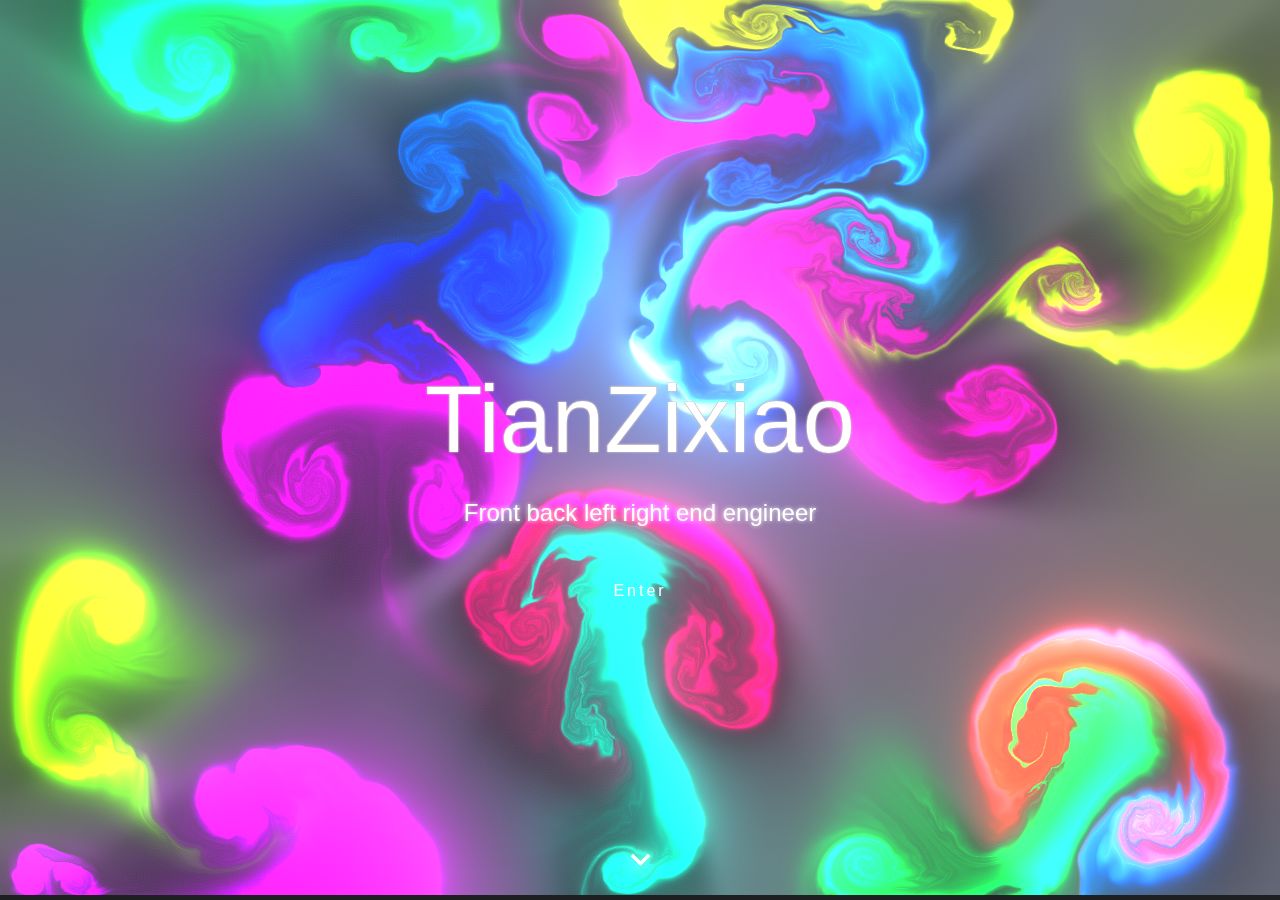
==== commit a6e7e8ff: "✨图标更新~" ====
--- a/index.html
+++ b/index.html
@@ -38,7 +38,7 @@
     </div>
     <div class="content content-main">
       <nav>
-        <a class="active" href="https://tzxawa.github.io/tzx-index/index.html" target="_blank">个人主页</a>
+        <a class="active" href="https://tzxawa.github.io/tzx-index/" target="_blank">个人主页</a>
         <a class="clip"></a>
         <a class="time" href="https://tzxawa.github.io/" target="_blank">个人博客</a>
         <a class="clip"></a>
@@ -200,7 +200,7 @@
                     </div>
                   </div>
                 </a>
-                <a href="https://tzxawa.github.io/tzx-index/index.html" target="_blank">
+                <a href="https://tzxawa.github.io/tzx-index/" target="_blank">
                   <div class="item">
                     <div class="avatar">
                       <img src="img/avatar.webp">
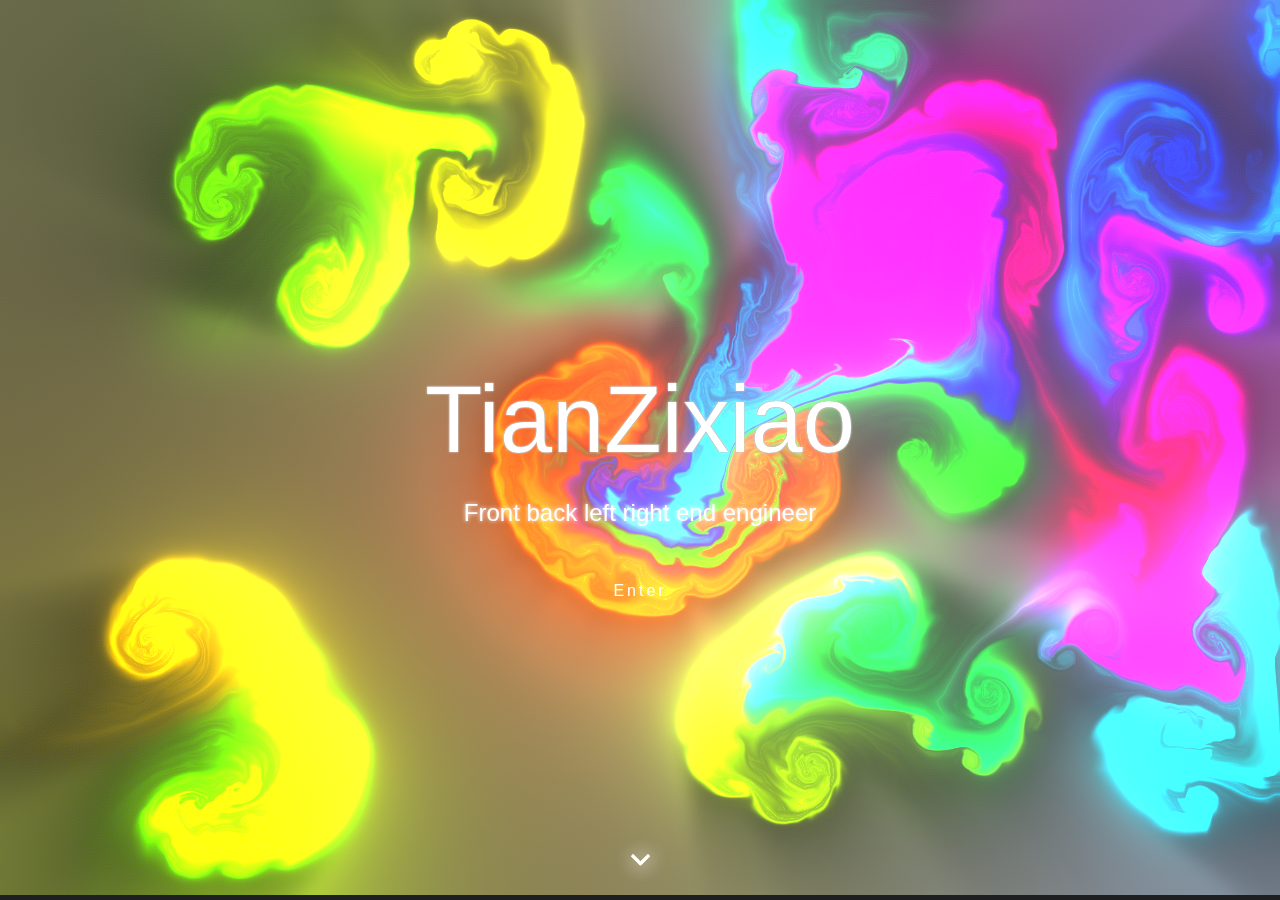
==== commit daea696b: "✨相关链接更新~" ====
--- a/index.html
+++ b/index.html
@@ -38,9 +38,9 @@
     </div>
     <div class="content content-main">
       <nav>
-        <a class="active" href="https://tzxawa.github.io/tzx-index/" target="_blank">个人主页</a>
+        <a class="active" href="https://index./" target="_blank">个人主页</a>
         <a class="clip"></a>
-        <a class="time" href="https://tzxawa.github.io/" target="_blank">个人博客</a>
+        <a class="time" href="https://tzxawa.eu.org/" target="_blank">个人博客</a>
         <a class="clip"></a>
       </nav>
       <div class="background">
@@ -189,7 +189,7 @@
                 </span>
               </h2>
               <div class="clear">
-                <a href="https://tzxawa.github.io/" target="_blank">
+                <a href="https://tzxawa.eu.org/" target="_blank">
                   <div class="item">
                     <div class="avatar">
                       <img src="img/avatar.webp">
@@ -200,7 +200,7 @@
                     </div>
                   </div>
                 </a>
-                <a href="https://tzxawa.github.io/tzx-index/" target="_blank">
+                <a href="https://index.tzxawa.eu.org/" target="_blank">
                   <div class="item">
                     <div class="avatar">
                       <img src="img/avatar.webp">
@@ -231,7 +231,7 @@
                     }
                   </script>
                 </strong>
-							<p class="c">基于<a href="https://github.com/Ukenn2112/Ukenn-index/" target="_blank" rel="noopener noreferrer">Ukenn index</a>开发</p>
+							<p class="c">基于<a href="https://ukenn.top/" target="_blank" rel="noopener noreferrer">Ukenn index</a>开发</p>
               <p class="c">本网页艰难运行了<b class="c">
                   <strong>
                     <script language="JavaScript" type="text/javascript">
@@ -255,13 +255,13 @@
             </header>
             <ul>
               <li>
-                <a href="https://tzxawa.github.io" aria-label="Blog">
+                <a href="https://tzxawa.eu.org/" aria-label="Blog">
                   <i class="icon icon-bokeyuan"></i>
                   <span data-translate="Blog">Blog</span>
                 </a>
               </li>
               <li>
-                <a href="https://tzxawa.github.io/about" aria-label="About">
+                <a href="https://tzxawa.eu.org/about" aria-label="About">
                   <i class="icon icon-xiaolian"></i>
                   <span data-translate="About">About</span>
                 </a>
--- a/css/main.css
+++ b/css/main.css
@@ -616,7 +616,6 @@
     width: 90%;
     padding: 5%;
     text-align: center;
-    bottom: 50%
   }
 
   .hello .circle {
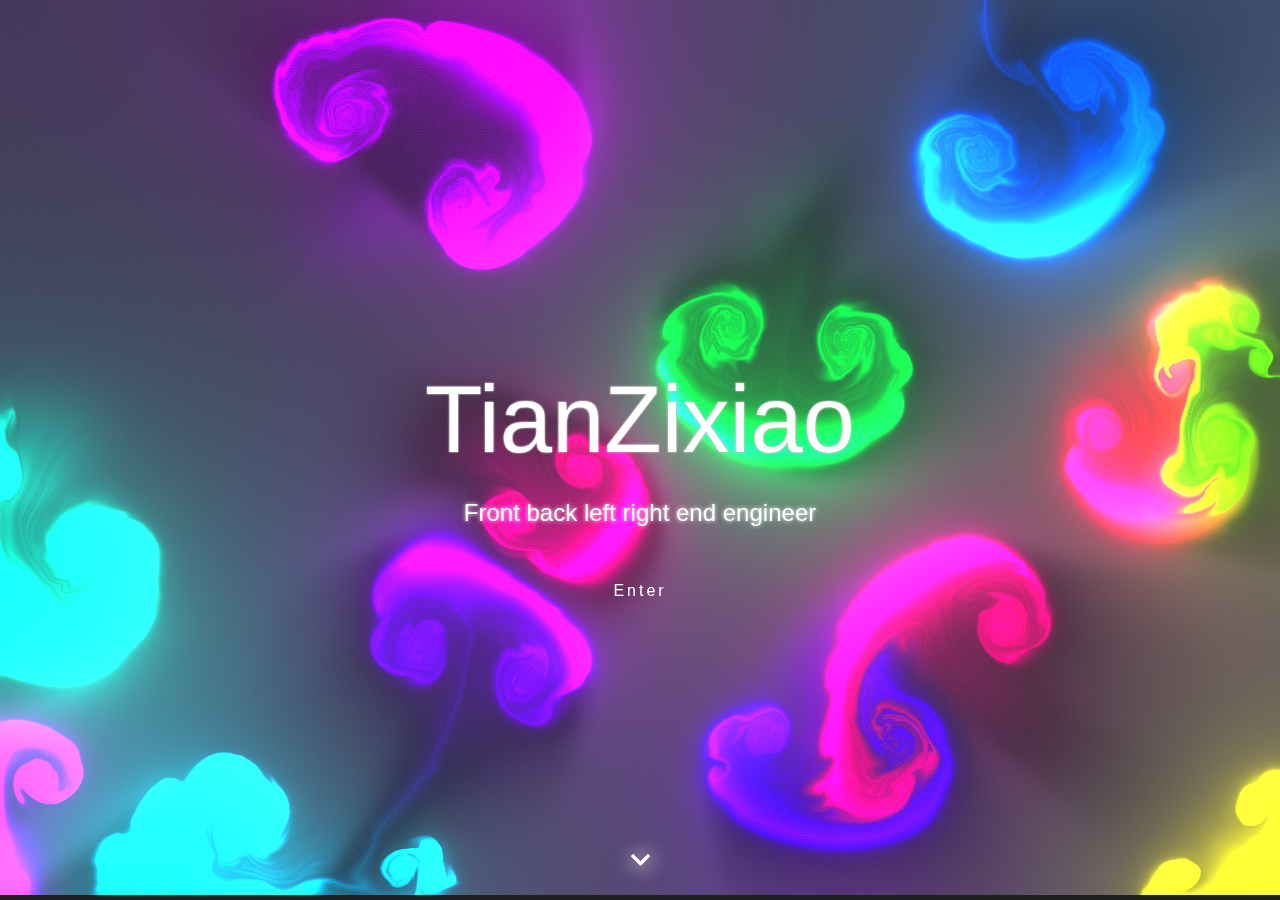
==== commit 72b2ae52: "🎉相关链接更新~" ====
--- a/index.html
+++ b/index.html
@@ -38,7 +38,7 @@
     </div>
     <div class="content content-main">
       <nav>
-        <a class="active" href="https://index./" target="_blank">个人主页</a>
+        <a class="active" href="/" target="_blank">个人主页</a>
         <a class="clip"></a>
         <a class="time" href="https://tzxawa.eu.org/" target="_blank">个人博客</a>
         <a class="clip"></a>
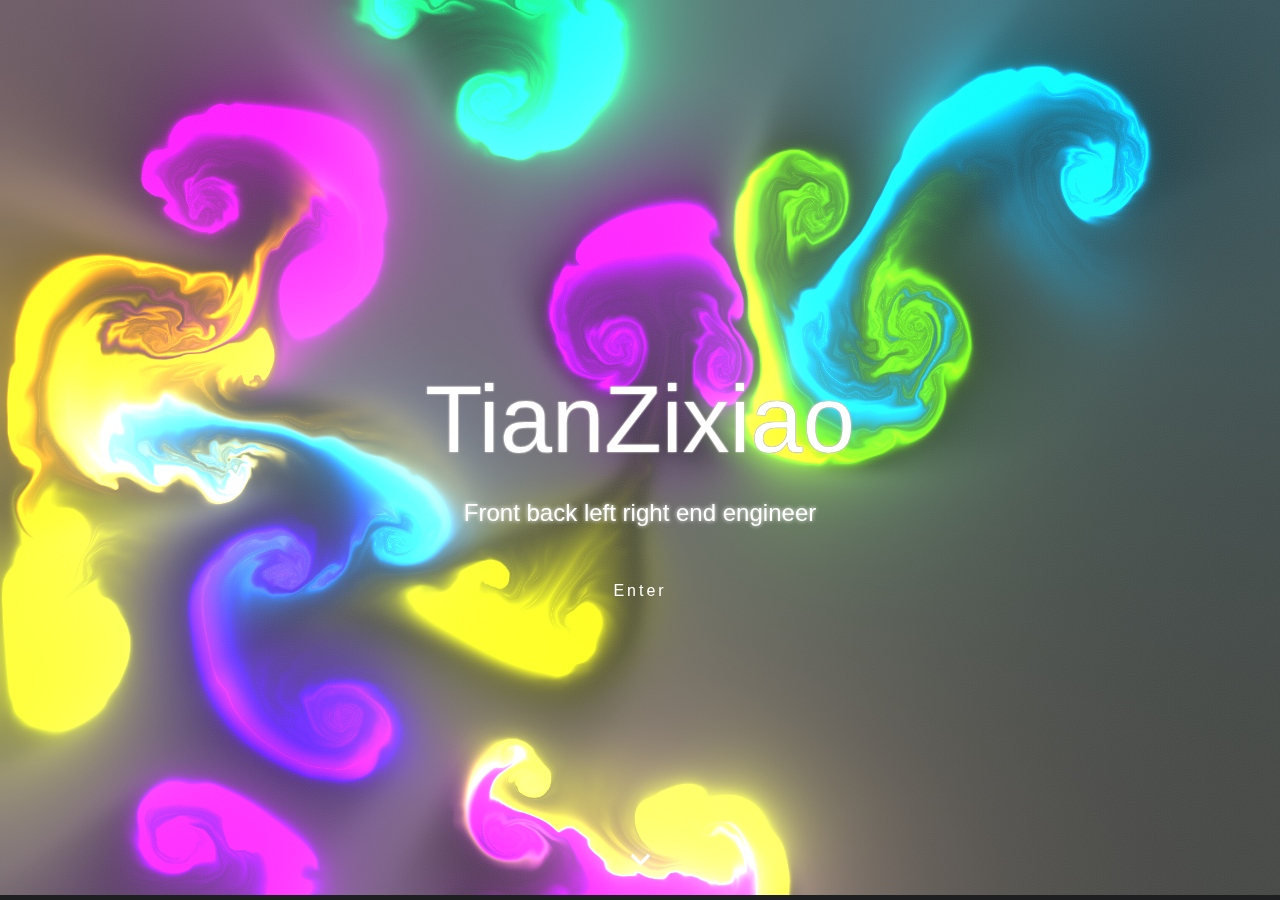
==== commit ae6e236e: "✨添加微信QQ好友页面~" ====
--- a/index.html
+++ b/index.html
@@ -153,30 +153,39 @@
                 </span>
               </h2>
               <div class="clear">
+                <a href="wechat/index.html">
+                  <div class="item">
+                    <div class="bg" style="background-color:#04be02"></div>
+                    <div class="inner">
+                      <i class="icon-comment"></i>
+                      <span>WeChat</span>
+                    </div>
+                  </div>
+                </a>
+                <a href="qq/index.html">
+                  <div class="item">
+                    <div class="bg" style="background-color:#e6162d"></div>
+                    <div class="inner">
+                      <i class="icon-qq"></i>
+                      <span>QQ</span>
+                    </div>
+                  </div>
+                </a>
+                <a href="mailto:tzxawa@qq.com" target="_blank">
+                  <div class="item">
+                    <div class="bg" style="background-color: #edcc86"></div>
+                    <div class="inner">
+                      <i class="icon-mail"></i>
+                      <span>Mail</span>
+                    </div>
+                  </div>
+                </a>
                 <a href="https://github.com/tzxawa/" target="_blank">
                   <div class="item">
-                    <div class="bg" style="background-color:#353535"></div>
+                    <div class="bg" style="background-color:#51a8dd"></div>
                     <div class="inner">
                       <i class="icon-github"></i>
                       <span>Github</span>
-                    </div>
-                  </div>
-                </a>
-                <a href="mailto:tzxawa@qq.com" target="_blank">
-                  <div class="item">
-                    <div class="bg" style="background-color: #FAC70F"></div>
-                    <div class="inner">
-                      <i class="icon-mail"></i>
-                      <span>Mail</span>
-                    </div>
-                  </div>
-                </a>
-                <a href="tencent://message/?uin=3085438886&amp;Site=Sambow&amp;Menu=yes">
-                  <div class="item">
-                    <div class="bg" style="background-color:#e6162d"></div>
-                    <div class="inner">
-                      <i class="icon-qq"></i>
-                      <span>QQ</span>
                     </div>
                   </div>
                 </a>
